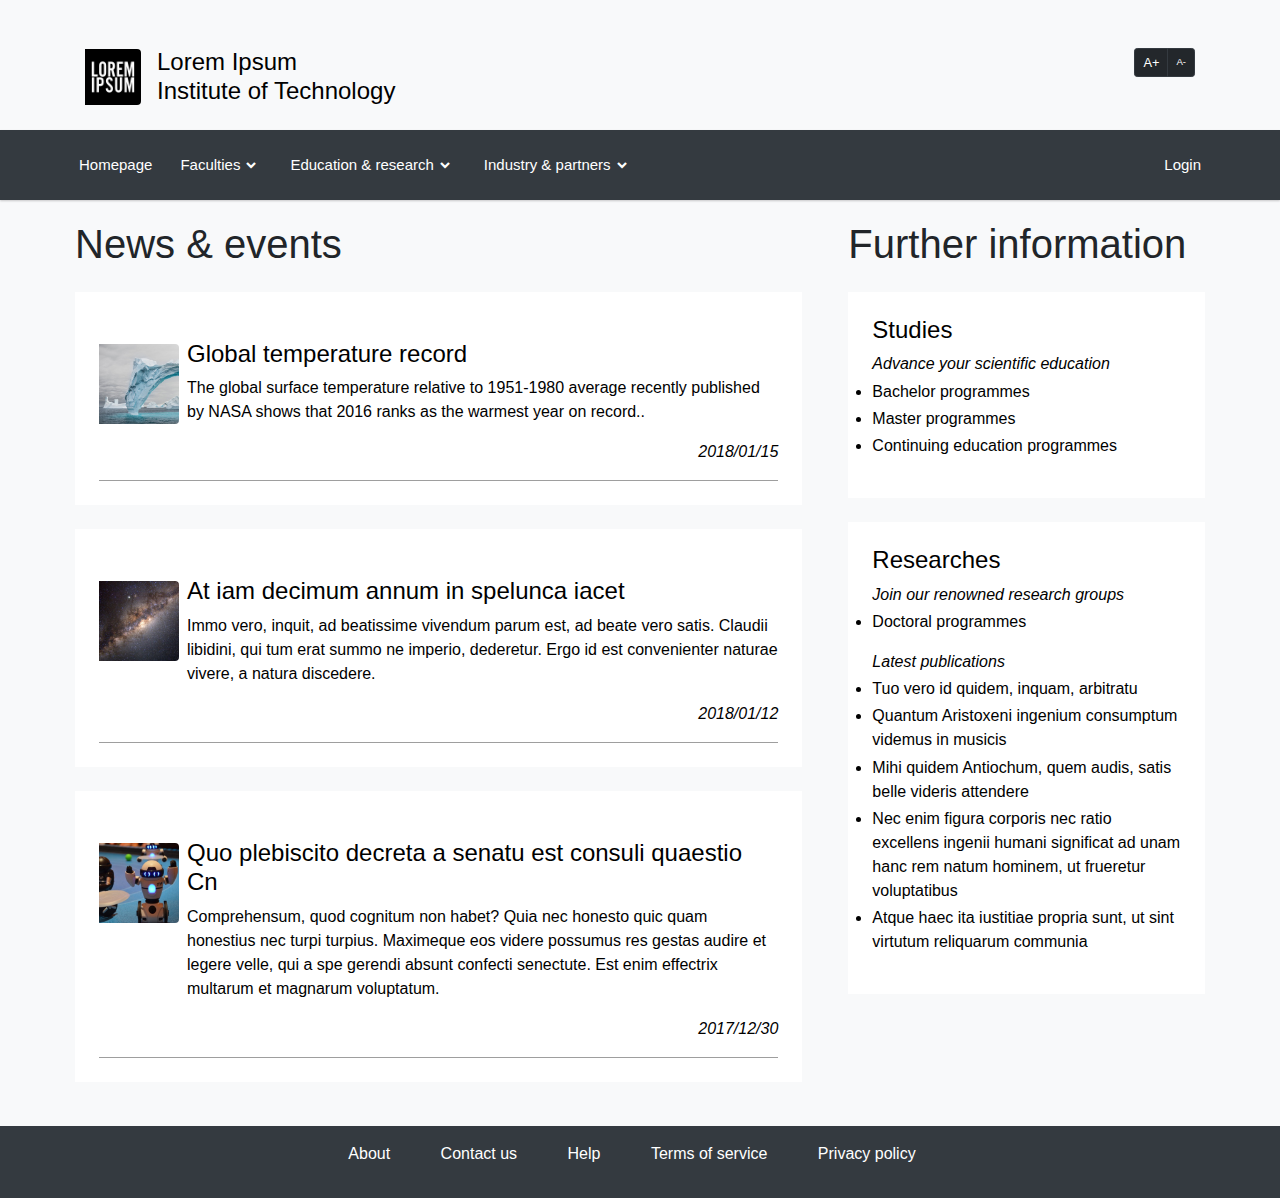
==== index.html @ 82aed0b1 "Merge branch 'master' of https://github.com/brownejj/Web-and-mobile-accessibility" ====
<!DOCTYPE html>
<html lang="en" id="root">

<head>
    <meta charset="UTF-8">
    <meta name="viewport" content="width=device-width, initial-scale=1, shrink-to-fit=no">
    <meta http-equiv="X-UA-Compatible" content="ie=edge">
    <title>Lorem Ipsum Institute of Technolgoy</title>
    <link href="./css/bootstrap.css" rel="stylesheet">
    <link href="./css/common.css" rel="stylesheet">
    <link href="./css/index.css" rel="stylesheet">
    <link href='https://unpkg.com/boxicons@2.0.7/css/boxicons.min.css' rel='stylesheet'>
</head>

<body class="d-flex flex-column bg-light">

    <div style="visibility: hidden">
        <a href="#header" >Skip to header</a>
        <a href="#main" >Skip to main content</a>
        <a href="#footer">Skip to footer</a>
        </div>

    <header id="header" >
        <div class="container-fluid d-none d-lg-block my-4 header" role="banner">
            <div class="container">
                <div class="row no-gutters">
                    <div class="col-8 media">
                        <img class="align-self-center mr-3 rounded-right logo" src="./img/logo.jpg" alt="Logo">
                        <div class="media-body align-self-center">
                            <div class="mb-0 title">Lorem Ipsum
                                <br>Institute of Technology
                            </div>
                        </div>
                    </div>
                    <div class="col-4">
                        <div class="btn-toolbar justify-content-end">
                            <div class="btn-group btn-group-sm">
                                <button class="btn btn-dark font-increase-button"  id="font-increase-button">A+</button>
                                <button class="btn btn-dark font-decrease-button" id="font-decrease-button">A-</button>
                            </div>
                        </div>
                    </div>
                </div>
            </div>
        </div>
        <nav>
            <div class="navbar" role="navigation">
                <i class='bx bx-menu'></i>
                <div class="nav-links">
                    <div class="sidebar-logo">
                    <span class="logo-name">CodingLab</span>
                    <i class='bx bx-x' ></i>
                    </div>
                    <ul class="links">
                    <li><a href="./index.html">Homepage</a></li>
                    <li>
                        <a href="#">Faculties</a>
                        <i class='bx bxs-chevron-down htmlcss-arrow arrow  '></i>
                        <ul class="htmlCss-sub-menu sub-menu">
                        <li><a href="./empty.html?title=Applied+sciences">Applied sciences</a></li>
                        <li><a href="./empty.html?title=Architecture+%26+planning">Architecture &amp; planning</a></li>
                        <li><a href="./empty.html?title=Construction+%26+environment">Construction &amp; environment</a></li>
                        <li><a href="./empty.html?title=Engineering">Engineering</a></li>
                        <li><a href="./empty.html?title=Health+%26+social+sciences">Health &amp; social sciences</a></li>
                        </ul>
                    </li>
                    <li>
                        <a href="#">Education &amp; research</a>
                        <i class='bx bxs-chevron-down js-arrow arrow '></i>
                        <ul class="js-sub-menu sub-menu">
                        <li><a href="./empty.html?title=Bachelor">Bachelorr</a></li>
                        <li><a href="./empty.html?title=Master">Master</a></li>
                        <li><a href="./empty.html?title=Continuing+education">Continuing education</a></li>
                        <li><a href="./empty.html?title=Doctorate">Doctorate</a></li>
                        </ul>
                    </li>
                    <li>
                        <a href="#">Industry &amp; partners</a>
                        <i class='bx bxs-chevron-down js-arrow arrow '></i>
                        <ul class="js-sub-menu sub-menu">
                        <li><a href="./empty.html?title=Public+relations">Public &amp; relations</a></li>
                        <li><a href="./empty.html?title=Commercialization">Commercialization</a></li>
                        <li><a href="./empty.html?title=Sponsors+%26+partners">Sponsors &amp; partners</a></li>
                        </ul>
                    </li>
                    </ul>
                </div>
                <div class="nav-links">
                    <ul class="links">
                        <li><a href="./login.html">Login</a></li>
                    </ul>
                </div>
            </div>
        </nav>

    </header>


    <main id="main">
        <section aria-labelledby="news" class="col-12 col-lg-8" style="display: inline-block;" role="main">
            <h1>News & events</h1>
            <article class="p-4 mt-4 mr-lg-3 bg-white news">
                <div class="media mt-4">
                    <img class="my-1 mr-2 rounded-right" src="./img/iceberg.jpg" alt="Photo of an iceberg">
                    <div class="media-body">
                        <h2><a href="./article.html">Global temperature record</a></h2>
                        <p>
                            The global surface temperature relative to 1951-1980 average recently published by NASA shows that 2016 ranks as the warmest
                            year on record..
                        </p>
                        <div class="my-3 text-secondary text-right">
                            <div class="cta">2018/01/15</div>
                        </div>
                    </div>
                </div>
            </article>
            <article class="p-4 mt-4 mr-lg-3 bg-white news">
                <div class="media mt-4">
                    <img class="my-1 mr-2 rounded-right" src="./img/universe.jpg" alt = "Photo of the universe">
                    <div class="media-body">
                        <h2><a href="./empty.html?title=Article">At iam decimum annum in spelunca iacet</a></h2>
                        <p>
                            Immo vero, inquit, ad beatissime vivendum parum est, ad beate vero satis. Claudii libidini, qui tum erat summo ne imperio,
                            dederetur. Ergo id est convenienter naturae vivere, a natura discedere.
                        </p>
                        <div class="my-3 text-secondary text-right">
                            <div class="cta">2018/01/12</div>
                        </div>
                    </div>
                </div>
            </article>
            <article class="p-4 mt-4 mr-lg-3 bg-white news">
                <div class="media mt-4">
                    <img class="my-1 mr-2 rounded-right" src="./img/robots.jpg" alt ="Photo of a robot">
                    <div class="media-body">
                        <h2><a href="./empty.html?title=Article">Quo plebiscito decreta a senatu est consuli quaestio Cn</a></h2>
                        <p>
                            Comprehensum, quod cognitum non habet? Quia nec honesto quic quam honestius nec turpi turpius. Maximeque eos videre possumus
                            res gestas audire et legere velle, qui a spe gerendi absunt confecti senectute. Est enim
                            effectrix multarum et magnarum voluptatum.
                        </p>
                        <div class="my-3 text-secondary text-right">
                            <div class="cta">2017/12/30</div>
                        </div>
                    </div>
                </div>
            </article>
        </section>
        <aside class="col-12 col-lg-4" style="display: inline-block;float:right;" role="complementary">
            <h1>Further information</h1>
            <div class="p-4 mt-4 bg-white studies">
                <h2>Studies</h2>
                <span class="cta">Advance your scientific education</span>
                <ul class="references">
                    <li><a href="./empty.html?title=Bachelor">Bachelor programmes</a></li>
                    <li><a href="./empty.html?title=Bachelor">Master programmes</a></li>
                    <li><a href="./empty.html?title=Continuing+education">Continuing education programmes</a></li>
                </ul>
            </div>

            <div class="p-4 mt-4 bg-white researches">
                <h2>Researches</h2>
                <span class="cta">Join our renowned research groups</span>
                <ul class="references">
                    <li><a href="./empty.html?title=Doctorate">Doctoral programmes</a></li>
                </ul>

                <span class="cta">Latest publications</span>
                <ul class="references">
                    <li><a href="./empty.html?title=Article">Tuo vero id quidem, inquam, arbitratu</a></li>
                    <li><a href="./empty.html?title=Article">Quantum Aristoxeni ingenium consumptum videmus in musicis</a></li>
                    <li><a href="./empty.html?title=Article">Mihi quidem Antiochum, quem audis, satis belle videris attendere</a></li>
                    <li><a href="./empty.html?title=Article">Nec enim figura corporis nec ratio excellens ingenii humani significat ad unam hanc rem natum
                        hominem, ut frueretur voluptatibus</a></li>
                    <li><a href="./empty.html?title=Article">Atque haec ita iustitiae propria sunt, ut sint virtutum reliquarum communia</a></li>
                </ul>
            </div>
        </aside>
    </main>

    <footer id="footer">
        <div class="container-fluid bg-dark mt-4 footer">
            <div class="container text-center py-3">
                <div class="row justify-content-around">
                    <ul style="list-style: none;">
                        <li style="display: inline;"><a class="col-12 col-md mr-3 text-white" href="./empty.html?title=About">About</a></li>            
                        <li style="display: inline;"><a class="col-12 col-md mr-3 text-white" href="./empty.html?title=Contact+us">Contact us</a></li>  
                        <li style="display: inline;"><a class="col-12 col-md mr-3 text-white" href="./empty.html?title=Help">Help</a></li>  
                        <li style="display: inline;"><a class="col-12 col-md mr-3 text-white" href="./empty.html?title=Terms+of+services">Terms of service</a></li>  
                        <li style="display: inline;"><a class="col-12 col-md mr-3 text-white" href="./empty.html?title=Privacy+policy">Privacy policy</a></li>  
                    </ul>
                </div>
            </div>
        </div>
    </footer>

    <script type="text/javascript" src="./js/jquery.js"></script>
    <script type="text/javascript" src="./js/popper.js"></script>
    <script type="text/javascript" src="./js/bootstrap.js"></script>
    <script type="text/javascript" src="./js/common.js"></script>
    <script type="text/javascript" src="./js/index.js"></script>
    <script type="text/javascript" src="./js/header.js"></script>
</body>

</html>
---- css/common.css ----
html {
    font-size: 1rem
}

body,
html {
    /*height: 100%*/
}

body a,
body div,
body p {
    color: #000000
}

body a:hover {
    color: #343a40
}

.title {
    font-size: 2rem;
    font-weight: 100
}

.subtitle {
    font-size: 1.2rem
}

.header .logo {
    height: 3.5rem;
    width: 3.5rem
}

.header .title {
    font-size: 1.5rem;
    line-height: 1.8rem
}

.header .font-increase-button,
.nav .font-increase-button {
    font-size: .8rem
}

.header .font-decrease-button,
.nav .font-decrease-button {
    font-size: .6rem
}

.footer,
.header,
.nav {
    flex: 0 0 auto
}

.main {
    flex: 1 0 auto
}




/* new css */
/* Googlefont Poppins CDN Link */
@import url('https://fonts.googleapis.com/css2?family=Poppins:wght@200;300;400;500;600;700&display=swap');

* {
    margin: 0;
    padding: 0;
    box-sizing: border-box;
    font-family: 'Poppins', sans-serif;
}

body {
    min-height: 100vh;
}

nav {
    top: 0;
    left: 0;
    width: 100%;
    height: 100%;
    height: 70px;
    background: #343a40;
    box-shadow: 0 1px 2px rgba(0, 0, 0, 0.2);
    z-index: 99;
}

nav .navbar {
    height: 100%;
    max-width: 1250px;
    width: 100%;
    display: flex;
    align-items: center;
    justify-content: space-between;
    margin: auto;
    /* background: red; */
    padding: 0 50px;
}

.navbar .logo a {
    font-size: 30px;
    color: #fff;
    text-decoration: none;
    font-weight: 600;
}

nav .navbar .nav-links {
    line-height: 70px;
    height: 100%;
}

nav .navbar .links {
    display: flex;
}

nav .navbar .links li {
    position: relative;
    float: left;
    display: flex;
    align-items: center;
    justify-content: space-between;
    list-style: none;
    padding: 0 14px;
}

nav .navbar .links li a {
    height: 100%;
    text-decoration: none;
    white-space: nowrap;
    color: #fff;
    font-size: 15px;
    font-weight: 500;
}

nav .navbar .links li a:hover, div.justify-content-around ul li a:hover {
    text-decoration: underline;
    color: #343a40!important;
    background-color: white;
}

.links li:hover .htmlcss-arrow,
.links li:hover .js-arrow {
    transform: rotate(180deg);
}

nav .navbar .links li .arrow {
    /* background: red; */
    height: 100%;
    width: 22px;
    line-height: 70px;
    text-align: center;
    display: inline-block;
    color: #fff;
    transition: all 0.3s ease;
}

nav .navbar .links li .sub-menu {
    position: absolute;
    top: 70px;
    left: 0;
    line-height: 40px;
    background: #343a40;
    box-shadow: 0 1px 2px rgba(0, 0, 0, 0.2);
    border-radius: 0 0 4px 4px;
    display: none;
    z-index: 2;
}

nav .navbar .links li:hover .htmlCss-sub-menu,
nav .navbar .links li:hover .js-sub-menu {
    display: block;
}

.navbar .links li .sub-menu li {
    padding: 0 22px;
    border-bottom: 1px solid rgba(255, 255, 255, 0.1);
}

.navbar .links li .sub-menu a {
    color: #fff;
    font-size: 15px;
    font-weight: 500;
}

.navbar .links li .sub-menu .more-arrow {
    line-height: 40px;
}

.navbar .links li .htmlCss-more-sub-menu {
    /* line-height: 40px; */
}

.navbar .links li .sub-menu .more-sub-menu {
    position: absolute;
    top: 0;
    left: 100%;
    border-radius: 0 4px 4px 4px;
    z-index: 1;
    display: none;
}

.links li .sub-menu .more:hover .more-sub-menu {
    display: block;
}

.navbar .search-box {
    position: relative;
    height: 40px;
    width: 40px;
}

.navbar .search-box i {
    position: absolute;
    height: 100%;
    width: 100%;
    line-height: 40px;
    text-align: center;
    font-size: 22px;
    color: #fff;
    font-weight: 600;
    cursor: pointer;
    transition: all 0.3s ease;
}

.navbar .search-box .input-box {
    position: absolute;
    right: calc(100% - 40px);
    top: 80px;
    height: 60px;
    width: 300px;
    background: #3E8DA8;
    border-radius: 6px;
    opacity: 0;
    pointer-events: none;
    transition: all 0.4s ease;
}

.navbar.showInput .search-box .input-box {
    top: 65px;
    opacity: 1;
    pointer-events: auto;
    background: #3E8DA8;
}

.search-box .input-box::before {
    content: '';
    position: absolute;
    height: 20px;
    width: 20px;
    background: #3E8DA8;
    right: 10px;
    top: -6px;
    transform: rotate(45deg);
}

.search-box .input-box input {
    position: absolute;
    top: 50%;
    left: 50%;
    border-radius: 4px;
    transform: translate(-50%, -50%);
    height: 35px;
    width: 280px;
    outline: none;
    padding: 0 15px;
    font-size: 16px;
    border: none;
}

.navbar .nav-links .sidebar-logo {
    display: none;
}

.navbar .bx-menu {
    display: none;
}

@media (max-width:920px) {
    nav .navbar {
        max-width: 100%;
        padding: 0 25px;
    }

    nav .navbar .logo a {
        font-size: 27px;
    }

    nav .navbar .links li {
        padding: 0 10px;
        white-space: nowrap;
    }

    nav .navbar .links li a {
        font-size: 15px;
    }
}

@media (max-width:800px) {
    nav {
        /* position: relative; */
    }

    .navbar .bx-menu {
        display: block;
    }

    nav .navbar .nav-links {
        position: fixed;
        top: 0;
        left: -100%;
        display: block;
        max-width: 270px;
        width: 100%;
        background: #3E8DA8;
        line-height: 40px;
        padding: 20px;
        box-shadow: 0 5px 10px rgba(0, 0, 0, 0.2);
        transition: all 0.5s ease;
        z-index: 1000;
    }

    .navbar .nav-links .sidebar-logo {
        display: flex;
        align-items: center;
        justify-content: space-between;
    }

    .sidebar-logo .logo-name {
        font-size: 25px;
        color: #fff;
    }

    .sidebar-logo i,
    .navbar .bx-menu {
        font-size: 25px;
        color: #fff;
    }

    nav .navbar .links {
        display: block;
        margin-top: 20px;
    }

    nav .navbar .links li .arrow {
        line-height: 40px;
    }

    nav .navbar .links li {
        display: block;
    }

    nav .navbar .links li .sub-menu {
        position: relative;
        top: 0;
        box-shadow: none;
        display: none;
    }

    nav .navbar .links li .sub-menu li {
        border-bottom: none;

    }

    .navbar .links li .sub-menu .more-sub-menu {
        display: none;
        position: relative;
        left: 0;
    }

    .navbar .links li .sub-menu .more-sub-menu li {
        display: flex;
        align-items: center;
        justify-content: space-between;
    }

    .links li:hover .htmlcss-arrow,
    .links li:hover .js-arrow {
        transform: rotate(0deg);
    }

    .navbar .links li .sub-menu .more-sub-menu {
        display: none;
    }

    .navbar .links li .sub-menu .more span {
        /* background: red; */
        display: flex;
        align-items: center;
        /* justify-content: space-between; */
    }

    .links li .sub-menu .more:hover .more-sub-menu {
        display: none;
    }

    nav .navbar .links li:hover .htmlCss-sub-menu,
    nav .navbar .links li:hover .js-sub-menu {
        display: none;
    }

    .navbar .nav-links.show1 .links .htmlCss-sub-menu,
    .navbar .nav-links.show3 .links .js-sub-menu,
    .navbar .nav-links.show2 .links .more .more-sub-menu {
        display: block;
    }

    .navbar .nav-links.show1 .links .htmlcss-arrow,
    .navbar .nav-links.show3 .links .js-arrow {
        transform: rotate(180deg);
    }

    .navbar .nav-links.show2 .links .more-arrow {
        transform: rotate(90deg);
    }
}

@media (max-width:370px) {
    nav .navbar .nav-links {
        max-width: 100%;
    }
}

main {
    max-width: 100%;
    padding: 10px 15px;
}

@media (min-width:770px) {
    main {
        width: 100%;
        padding: 20px 60px;
    }
}

.cta {
    margin-bottom: 15px!important;
    font-style: italic;
}

.references li {
    margin-top: 0.2rem!important;
}
---- css/index.css ----
.news .media {
    border-bottom: 1px solid #9e9e9e
}

.news .media img {
    width: 5rem
}

.researches li,
.studies li {
    margin-top: 1.2rem
}
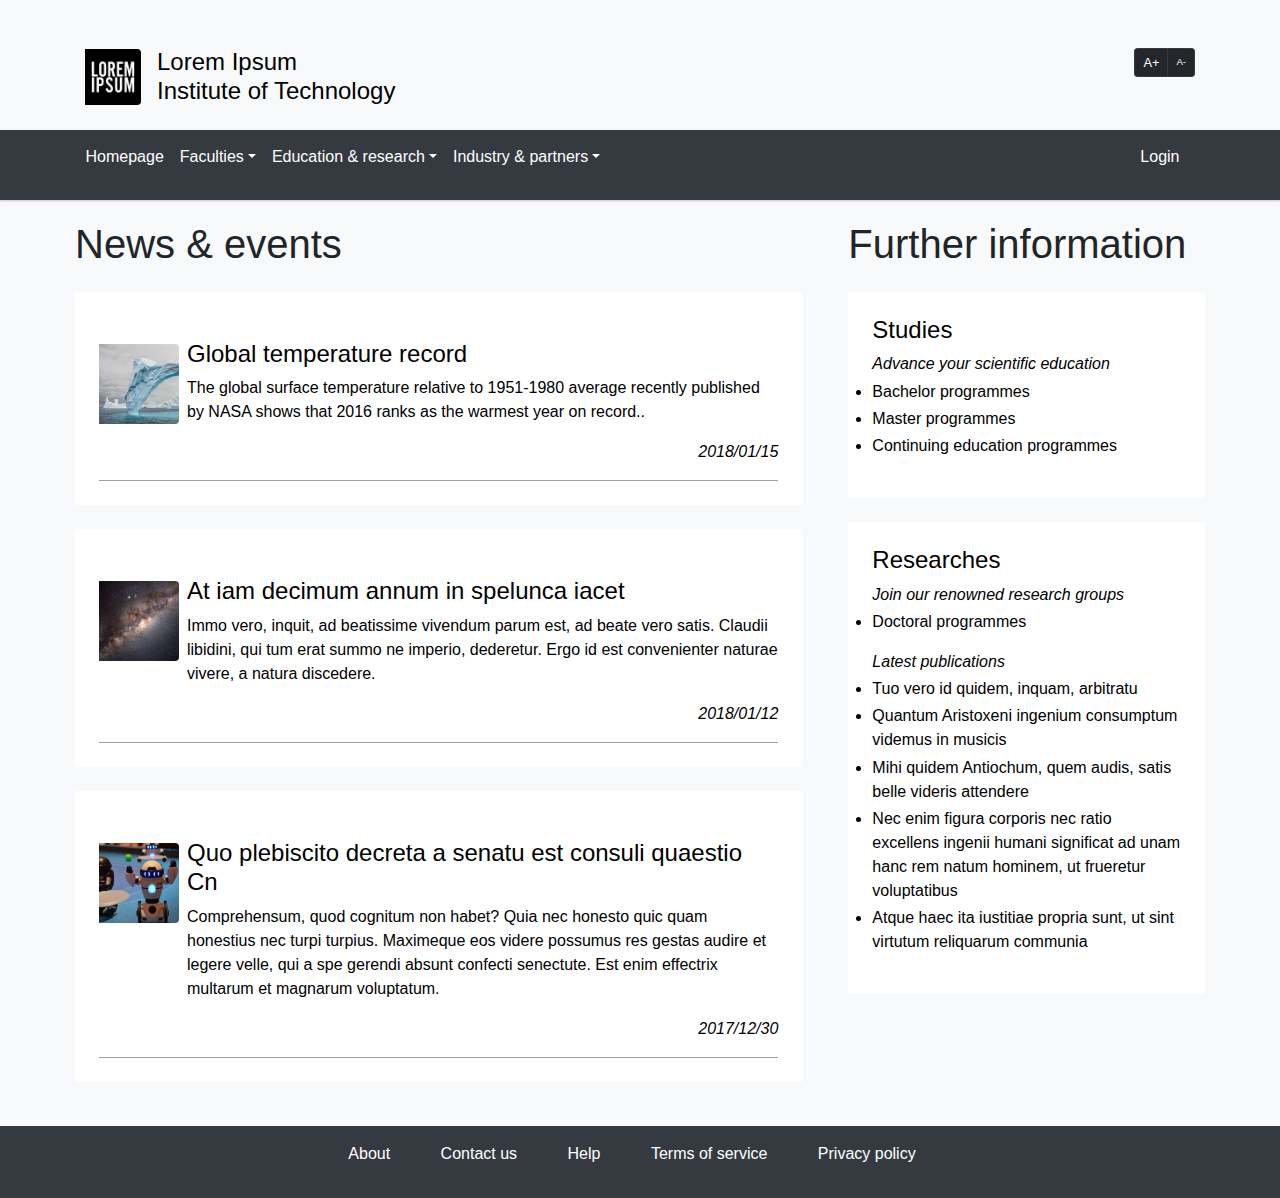
==== commit 9f2134e3: "several changes" ====
--- a/index.html
+++ b/index.html
@@ -17,7 +17,6 @@
 <body class="d-flex flex-column bg-light">
 
     <div style="visibility: hidden">
-        <a href="#header" >Skip to header</a>
         <a href="#main" >Skip to main content</a>
         <a href="#footer">Skip to footer</a>
         </div>
@@ -34,72 +33,86 @@
                             </div>
                         </div>
                     </div>
+
+                    
+
                     <div class="col-4">
                         <div class="btn-toolbar justify-content-end">
                             <div class="btn-group btn-group-sm">
-                                <button class="btn btn-dark font-increase-button"  id="font-increase-button">A+</button>
-                                <button class="btn btn-dark font-decrease-button" id="font-decrease-button">A-</button>
+                                <button class="btn btn-dark font-increase-button"  id="font-increase-button" aria-label="font increase button">A+</button>
+                                <button class="btn btn-dark font-decrease-button" id="font-decrease-button"  aria-label="font decrease button">A-</button>
                             </div>
                         </div>
                     </div>
                 </div>
             </div>
         </div>
-        <nav>
-            <div class="navbar" role="navigation">
-                <i class='bx bx-menu'></i>
-                <div class="nav-links">
-                    <div class="sidebar-logo">
-                    <span class="logo-name">CodingLab</span>
-                    <i class='bx bx-x' ></i>
-                    </div>
-                    <ul class="links">
-                    <li><a href="./index.html">Homepage</a></li>
-                    <li>
-                        <a href="#">Faculties</a>
-                        <i class='bx bxs-chevron-down htmlcss-arrow arrow  '></i>
-                        <ul class="htmlCss-sub-menu sub-menu">
-                        <li><a href="./empty.html?title=Applied+sciences">Applied sciences</a></li>
-                        <li><a href="./empty.html?title=Architecture+%26+planning">Architecture &amp; planning</a></li>
-                        <li><a href="./empty.html?title=Construction+%26+environment">Construction &amp; environment</a></li>
-                        <li><a href="./empty.html?title=Engineering">Engineering</a></li>
-                        <li><a href="./empty.html?title=Health+%26+social+sciences">Health &amp; social sciences</a></li>
+
+
+         <nav class="container-fluid bg-dark nav" role="navigation" aria-label="Main Navigation">
+        <ul class="container">
+            <div class="navbar navbar-dark bg-dark navbar-expand-lg px-0">
+                <div class="navbar-brand d-lg-none">
+                    <img class="rounded-right" src="./img/logo.jpg" alt="Logo">
+                </div>
+                <button class="navbar-toggler" type="button">
+                    <span class="navbar-toggler-icon"></span>
+                </button>
+                <div class="collapse navbar-collapse" id="nav-bar-content">
+                    <div class="navbar-nav mr-auto">
+                        
+                        <li class="nav-item">
+                            
+                            <a class="nav-link" href="./">Homepage</a>
+                        </li>
+                    
+                        
+                    <li class="nav-item dropdown">
+                        <a class="nav-link dropdown-toggle" aria-haspopup="true" aria-expanded="false" href="#" id="nav-bar-faculties" >Faculties</a>
+                        <ul class="dropdown-menu">
+                                <li><a class="dropdown-item" href="./empty.html?title=Applied+sciences">Applied sciences</a></li>
+                                <li><a class="dropdown-item" href="./empty.html?title=Architecture+%26+planning">Architecture &amp; planning</a></li>
+                                <li><a class="dropdown-item" href="./empty.html?title=Construction+%26+environment">Construction &amp; environment</a></li>
+                                <li><a class="dropdown-item" href="./empty.html?title=Engineering">Engineering</a></li>
+                                <li><a class="dropdown-item" href="./empty.html?title=Health+%26+social+sciences">Health &amp; social sciences</a></li>
                         </ul>
                     </li>
-                    <li>
-                        <a href="#">Education &amp; research</a>
-                        <i class='bx bxs-chevron-down js-arrow arrow '></i>
-                        <ul class="js-sub-menu sub-menu">
-                        <li><a href="./empty.html?title=Bachelor">Bachelorr</a></li>
-                        <li><a href="./empty.html?title=Master">Master</a></li>
-                        <li><a href="./empty.html?title=Continuing+education">Continuing education</a></li>
-                        <li><a href="./empty.html?title=Doctorate">Doctorate</a></li>
+
+
+                    <li class="nav-item dropdown">
+                        <a class="nav-link dropdown-toggle" aria-haspopup="true" aria-expanded="false" href="#" id="nav-bar-education" >Education &amp; research</a>
+                        <ul class="dropdown-menu">
+                                <li><a class="dropdown-item" href="./empty.html?title=Bachelor">Bachelor</a></li>
+                                <li><a class="dropdown-item" href="./empty.html?title=Master">Master</a></li>
+                                <li><a class="dropdown-item" href="./empty.html?title=Continuing+education">Continuing education</a></li>
+                                <li><a class="dropdown-item" href="./empty.html?title=Doctorate">Doctorate</a></li>
                         </ul>
                     </li>
-                    <li>
-                        <a href="#">Industry &amp; partners</a>
-                        <i class='bx bxs-chevron-down js-arrow arrow '></i>
-                        <ul class="js-sub-menu sub-menu">
-                        <li><a href="./empty.html?title=Public+relations">Public &amp; relations</a></li>
-                        <li><a href="./empty.html?title=Commercialization">Commercialization</a></li>
-                        <li><a href="./empty.html?title=Sponsors+%26+partners">Sponsors &amp; partners</a></li>
+                    <li class="nav-item dropdown">
+                        <a class="nav-link dropdown-toggle" aria-haspopup="true" aria-expanded="false" href="#" id="nav-bar-industry" >Industry &amp; partners</a>
+                        <ul class="dropdown-menu">
+                                <li><a class="dropdown-item" href="./empty.html?title=Public+relations">Public relations</a></li>
+                                <li><a class="dropdown-item" href="./empty.html?title=Commercialization">Commercialization</a></li>
+                                <li><a class="dropdown-item" href="./empty.html?title=Sponsors+%26+partners">Sponsors &amp; partners</a></li>
                         </ul>
                     </li>
-                    </ul>
-                </div>
-                <div class="nav-links">
-                    <ul class="links">
-                        <li><a href="./login.html">Login</a></li>
-                    </ul>
-                </div>
-            </div>
-        </nav>
+                </div>
+                <div class="navbar-nav">
+                    <li class="nav-item">
+                        <a class="nav-link" href="./login.html">Login</a>
+                    </li>
+                </div>
+            </div>
+        </div>
+       
+    </ul>
+</nav>
 
     </header>
 
 
-    <main id="main">
-        <section aria-labelledby="news" class="col-12 col-lg-8" style="display: inline-block;" role="main">
+    <main id="main" role="main">
+        <section aria-labelledby="news" class="col-12 col-lg-8" style="display: inline-block;" >
             <h1>News & events</h1>
             <article class="p-4 mt-4 mr-lg-3 bg-white news">
                 <div class="media mt-4">
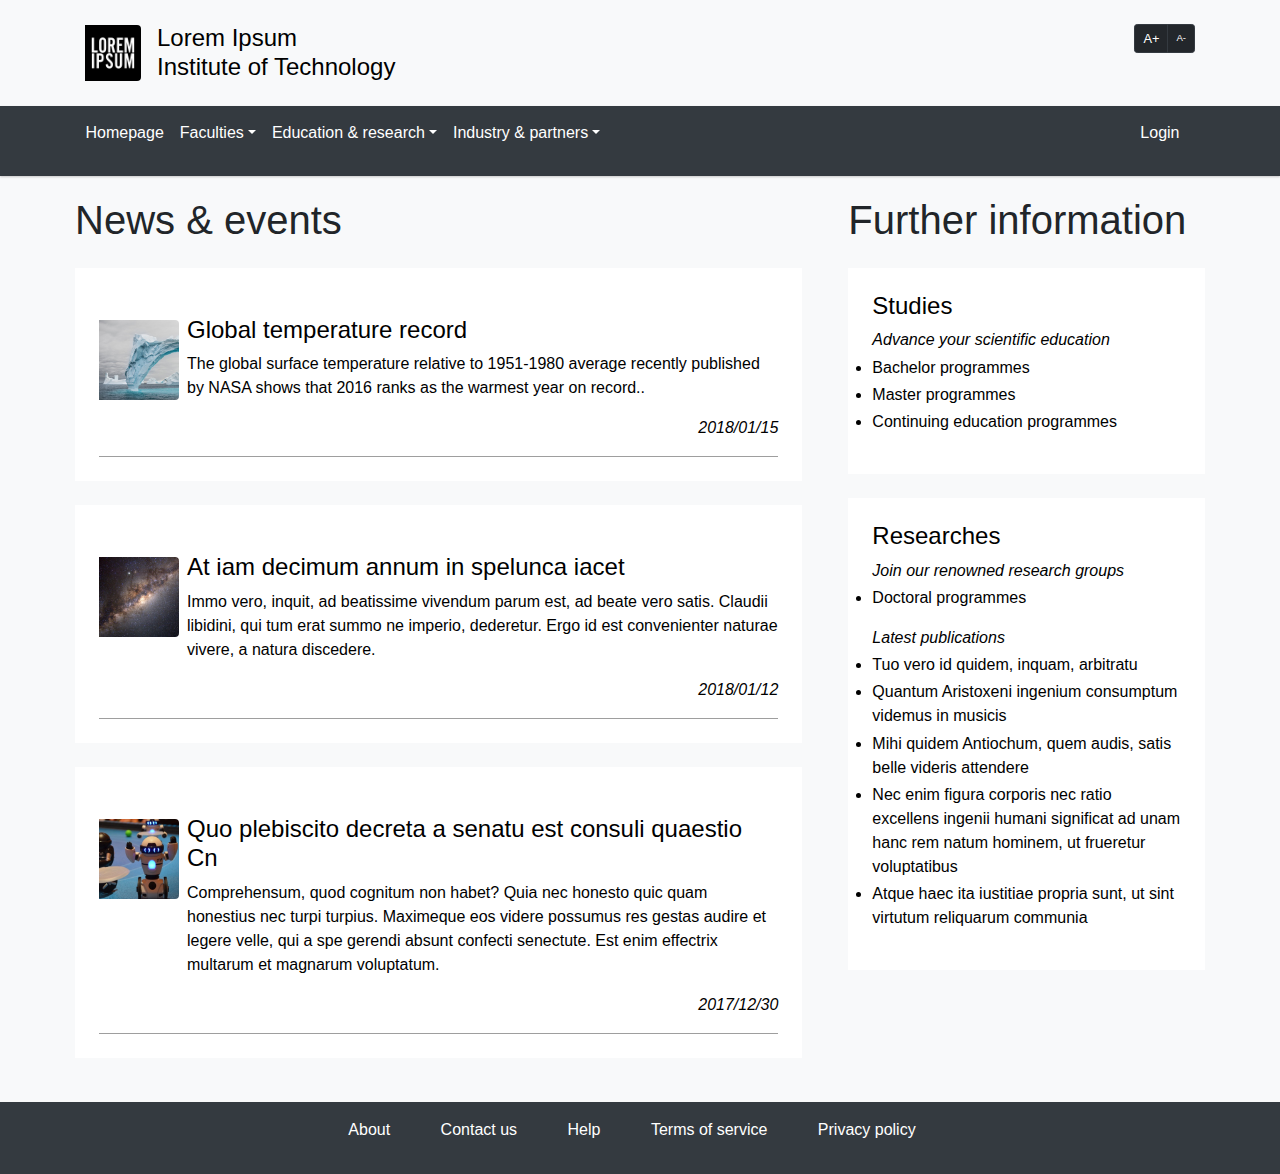
==== commit a314b0eb: "several changes based on WAVE" ====
--- a/index.html
+++ b/index.html
@@ -16,31 +16,37 @@
 
 <body class="d-flex flex-column bg-light">
 
-    <div style="visibility: hidden">
-        <a href="#main" >Skip to main content</a>
-        <a href="#footer">Skip to footer</a>
-        </div>
+    
 
     <header id="header" >
         <div class="container-fluid d-none d-lg-block my-4 header" role="banner">
             <div class="container">
                 <div class="row no-gutters">
                     <div class="col-8 media">
-                        <img class="align-self-center mr-3 rounded-right logo" src="./img/logo.jpg" alt="Logo">
+                        <img class="align-self-center mr-3 rounded-right logo" src="./img/logo.jpg" alt="Logo of Website Lorem Ipsum">
                         <div class="media-body align-self-center">
                             <div class="mb-0 title">Lorem Ipsum
                                 <br>Institute of Technology
                             </div>
                         </div>
                     </div>
-
                     
+
+
+
+
+                    <!-- visbility: hidden does no work as expected -->
+                    <div class="sr-only">
+                    
+                        <a href="#main" >Skip to main content</a>
+                        <a href="#footer">Skip to footer</a>
+                        </div>
 
                     <div class="col-4">
                         <div class="btn-toolbar justify-content-end">
                             <div class="btn-group btn-group-sm">
-                                <button class="btn btn-dark font-increase-button"  id="font-increase-button" aria-label="font increase button">A+</button>
-                                <button class="btn btn-dark font-decrease-button" id="font-decrease-button"  aria-label="font decrease button">A-</button>
+                                <button class="btn btn-dark font-increase-button"  id="font-increase-button" aria-label="increase font">A+</button>
+                                <button class="btn btn-dark font-decrease-button" id="font-decrease-button"  aria-label="decrease font">A-</button>
                             </div>
                         </div>
                     </div>
@@ -49,15 +55,15 @@
         </div>
 
 
-         <nav class="container-fluid bg-dark nav" role="navigation" aria-label="Main Navigation">
+         <nav class="container-fluid bg-dark nav" role="navigation" >
         <ul class="container">
             <div class="navbar navbar-dark bg-dark navbar-expand-lg px-0">
                 <div class="navbar-brand d-lg-none">
-                    <img class="rounded-right" src="./img/logo.jpg" alt="Logo">
-                </div>
-                <button class="navbar-toggler" type="button">
+                    <img class="rounded-right" src="./img/logo.jpg" alt="Logo of Website Lorem Ipsum">
+                </div>
+             <!--   <button class="navbar-toggler" type="button">
                     <span class="navbar-toggler-icon"></span>
-                </button>
+                </button> -->
                 <div class="collapse navbar-collapse" id="nav-bar-content">
                     <div class="navbar-nav mr-auto">
                         
@@ -112,13 +118,13 @@
 
 
     <main id="main" role="main">
-        <section aria-labelledby="news" class="col-12 col-lg-8" style="display: inline-block;" >
+        <section  class="col-12 col-lg-8" style="display: inline-block;" >
             <h1>News & events</h1>
-            <article class="p-4 mt-4 mr-lg-3 bg-white news">
+            <article class="p-4 mt-4 mr-lg-3 bg-white news" role="article" aria-labelledby="article-one">
                 <div class="media mt-4">
                     <img class="my-1 mr-2 rounded-right" src="./img/iceberg.jpg" alt="Photo of an iceberg">
                     <div class="media-body">
-                        <h2><a href="./article.html">Global temperature record</a></h2>
+                        <h2><a href="./article.html" id="article-one">Global temperature record</a></h2>
                         <p>
                             The global surface temperature relative to 1951-1980 average recently published by NASA shows that 2016 ranks as the warmest
                             year on record..
@@ -129,11 +135,11 @@
                     </div>
                 </div>
             </article>
-            <article class="p-4 mt-4 mr-lg-3 bg-white news">
+            <article class="p-4 mt-4 mr-lg-3 bg-white news" role="article" aria-labelledby="article-two">
                 <div class="media mt-4">
                     <img class="my-1 mr-2 rounded-right" src="./img/universe.jpg" alt = "Photo of the universe">
                     <div class="media-body">
-                        <h2><a href="./empty.html?title=Article">At iam decimum annum in spelunca iacet</a></h2>
+                        <h2><a href="./empty.html?title=Article" id="article-two">At iam decimum annum in spelunca iacet</a></h2>
                         <p>
                             Immo vero, inquit, ad beatissime vivendum parum est, ad beate vero satis. Claudii libidini, qui tum erat summo ne imperio,
                             dederetur. Ergo id est convenienter naturae vivere, a natura discedere.
@@ -144,11 +150,11 @@
                     </div>
                 </div>
             </article>
-            <article class="p-4 mt-4 mr-lg-3 bg-white news">
+            <article class="p-4 mt-4 mr-lg-3 bg-white news" role="article" aria-labelledby="article-three">
                 <div class="media mt-4">
                     <img class="my-1 mr-2 rounded-right" src="./img/robots.jpg" alt ="Photo of a robot">
                     <div class="media-body">
-                        <h2><a href="./empty.html?title=Article">Quo plebiscito decreta a senatu est consuli quaestio Cn</a></h2>
+                        <h2><a href="./empty.html?title=Article" id="article-three">Quo plebiscito decreta a senatu est consuli quaestio Cn</a></h2>
                         <p>
                             Comprehensum, quod cognitum non habet? Quia nec honesto quic quam honestius nec turpi turpius. Maximeque eos videre possumus
                             res gestas audire et legere velle, qui a spe gerendi absunt confecti senectute. Est enim
@@ -173,7 +179,7 @@
                 </ul>
             </div>
 
-            <div class="p-4 mt-4 bg-white researches">
+            <div class="p-4 mt-4 bg-white researches" role="complementary">
                 <h2>Researches</h2>
                 <span class="cta">Join our renowned research groups</span>
                 <ul class="references">
@@ -193,8 +199,8 @@
         </aside>
     </main>
 
-    <footer id="footer">
-        <div class="container-fluid bg-dark mt-4 footer">
+    <footer id="footer" role="contentinfo">
+        <div class="container-fluid bg-dark mt-4 footer" >
             <div class="container text-center py-3">
                 <div class="row justify-content-around">
                     <ul style="list-style: none;">
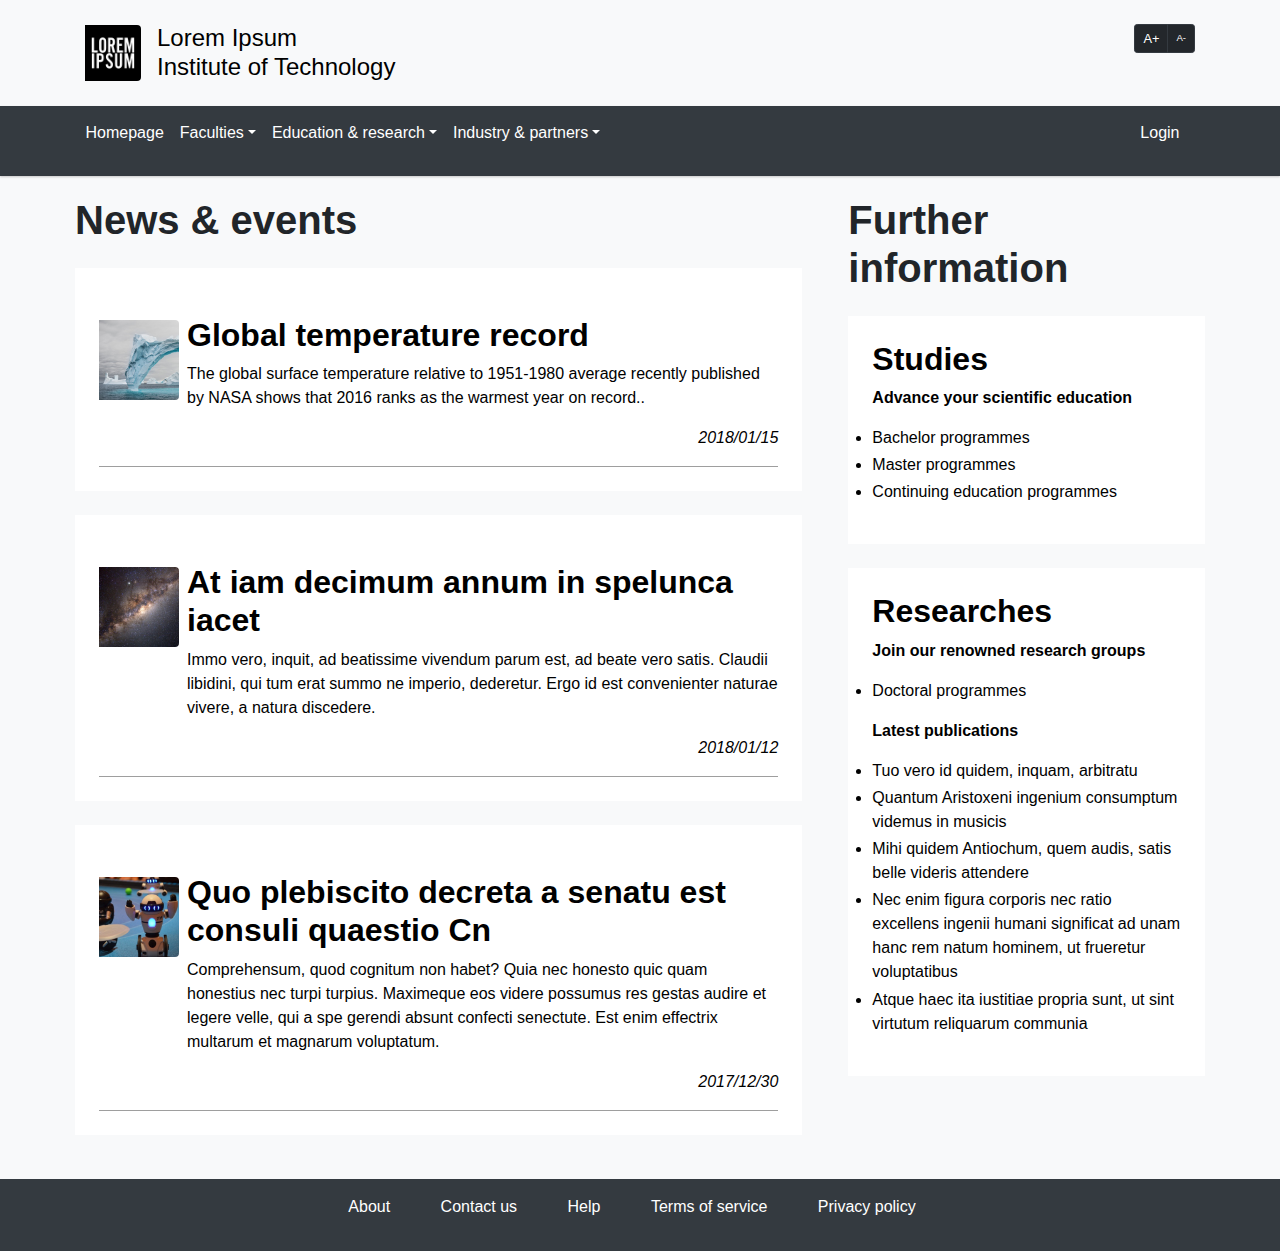
==== commit 204570c7: "several changes" ====
--- a/index.html
+++ b/index.html
@@ -119,18 +119,20 @@
 
     <main id="main" role="main">
         <section  class="col-12 col-lg-8" style="display: inline-block;" >
-            <h1>News & events</h1>
+            <h1 class="font-weight-bold">News & events</h1>
             <article class="p-4 mt-4 mr-lg-3 bg-white news" role="article" aria-labelledby="article-one">
                 <div class="media mt-4">
                     <img class="my-1 mr-2 rounded-right" src="./img/iceberg.jpg" alt="Photo of an iceberg">
                     <div class="media-body">
-                        <h2><a href="./article.html" id="article-one">Global temperature record</a></h2>
+                        <h2 class="font-weight-bold"><a href="./article.html" id="article-one">Global temperature record</a></h2>
                         <p>
                             The global surface temperature relative to 1951-1980 average recently published by NASA shows that 2016 ranks as the warmest
                             year on record..
                         </p>
                         <div class="my-3 text-secondary text-right">
-                            <div class="cta">2018/01/15</div>
+                            <div class="sr-only"> 
+                                <p class="sr-only">Publication date of article: 2018/01/15 </p> </div>
+                            <div class="cta" aria-hidden="true">2018/01/15</div>
                         </div>
                     </div>
                 </div>
@@ -139,13 +141,15 @@
                 <div class="media mt-4">
                     <img class="my-1 mr-2 rounded-right" src="./img/universe.jpg" alt = "Photo of the universe">
                     <div class="media-body">
-                        <h2><a href="./empty.html?title=Article" id="article-two">At iam decimum annum in spelunca iacet</a></h2>
+                        <h2 class="font-weight-bold"><a href="./empty.html?title=Article" id="article-two">At iam decimum annum in spelunca iacet</a></h2>
                         <p>
                             Immo vero, inquit, ad beatissime vivendum parum est, ad beate vero satis. Claudii libidini, qui tum erat summo ne imperio,
                             dederetur. Ergo id est convenienter naturae vivere, a natura discedere.
                         </p>
                         <div class="my-3 text-secondary text-right">
-                            <div class="cta">2018/01/12</div>
+                            <div class="sr-only"> 
+                                <p class="sr-only">Publication date of article: 2018/01/12 </p> </div>
+                            <div class="cta" aria-hidden="true">2018/01/12</div>
                         </div>
                     </div>
                 </div>
@@ -154,24 +158,27 @@
                 <div class="media mt-4">
                     <img class="my-1 mr-2 rounded-right" src="./img/robots.jpg" alt ="Photo of a robot">
                     <div class="media-body">
-                        <h2><a href="./empty.html?title=Article" id="article-three">Quo plebiscito decreta a senatu est consuli quaestio Cn</a></h2>
+                        <h2 class="font-weight-bold"><a href="./empty.html?title=Article" id="article-three">Quo plebiscito decreta a senatu est consuli quaestio Cn</a></h2>
                         <p>
                             Comprehensum, quod cognitum non habet? Quia nec honesto quic quam honestius nec turpi turpius. Maximeque eos videre possumus
                             res gestas audire et legere velle, qui a spe gerendi absunt confecti senectute. Est enim
                             effectrix multarum et magnarum voluptatum.
                         </p>
                         <div class="my-3 text-secondary text-right">
-                            <div class="cta">2017/12/30</div>
+                            <div class="sr-only"> 
+                                <p class="sr-only">Publication date of article: 2017/12/30 </p> </div>
+
+                            <div class="cta" aria-hidden="true">2017/12/30</div>
                         </div>
                     </div>
                 </div>
             </article>
         </section>
         <aside class="col-12 col-lg-4" style="display: inline-block;float:right;" role="complementary">
-            <h1>Further information</h1>
+            <h1 class="font-weight-bold">Further information</h1>
             <div class="p-4 mt-4 bg-white studies">
-                <h2>Studies</h2>
-                <span class="cta">Advance your scientific education</span>
+                <h2 class="font-weight-bold">Studies</h2>
+               <p class="font-weight-bold"> Advance your scientific education </p>
                 <ul class="references">
                     <li><a href="./empty.html?title=Bachelor">Bachelor programmes</a></li>
                     <li><a href="./empty.html?title=Bachelor">Master programmes</a></li>
@@ -180,13 +187,13 @@
             </div>
 
             <div class="p-4 mt-4 bg-white researches" role="complementary">
-                <h2>Researches</h2>
-                <span class="cta">Join our renowned research groups</span>
+                <h2 class="font-weight-bold" >Researches</h2>
+                <p class="font-weight-bold"> Join our renowned research groups</p>
                 <ul class="references">
                     <li><a href="./empty.html?title=Doctorate">Doctoral programmes</a></li>
                 </ul>
 
-                <span class="cta">Latest publications</span>
+                <p class="font-weight-bold">Latest publications </p>    
                 <ul class="references">
                     <li><a href="./empty.html?title=Article">Tuo vero id quidem, inquam, arbitratu</a></li>
                     <li><a href="./empty.html?title=Article">Quantum Aristoxeni ingenium consumptum videmus in musicis</a></li>
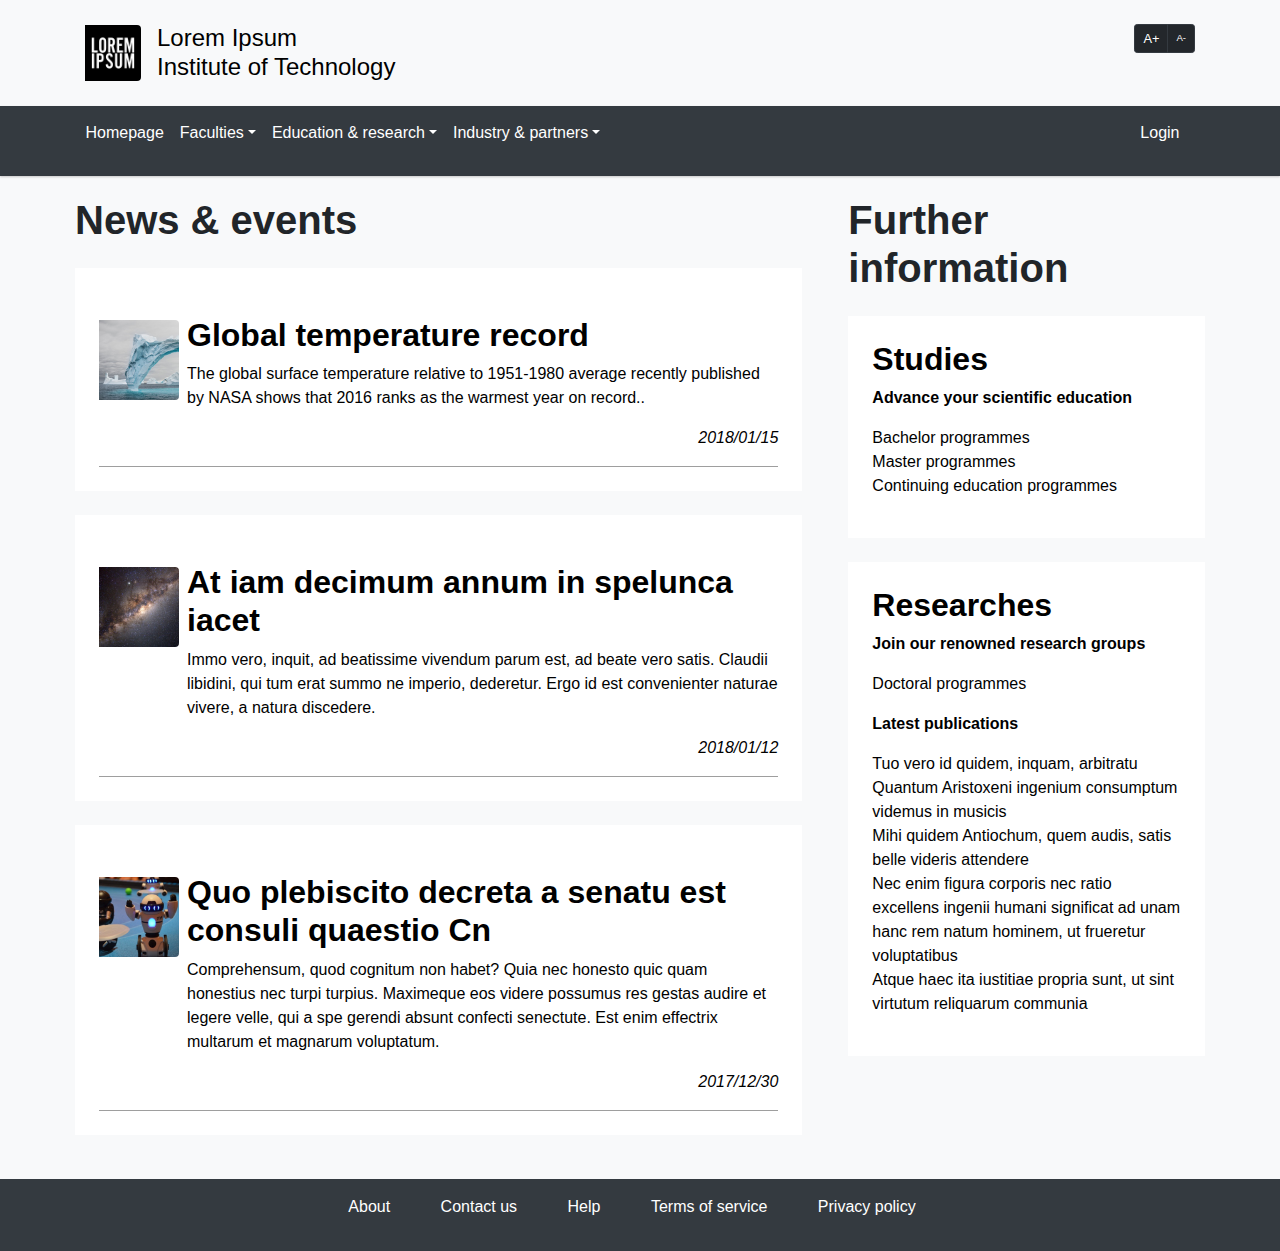
==== commit 15cf671b: "removing bullet points because of screen reader" ====
--- a/index.html
+++ b/index.html
@@ -180,9 +180,9 @@
                 <h2 class="font-weight-bold">Studies</h2>
                <p class="font-weight-bold"> Advance your scientific education </p>
                 <ul class="references">
-                    <li><a href="./empty.html?title=Bachelor">Bachelor programmes</a></li>
-                    <li><a href="./empty.html?title=Bachelor">Master programmes</a></li>
-                    <li><a href="./empty.html?title=Continuing+education">Continuing education programmes</a></li>
+                    <ol><a href="./empty.html?title=Bachelor">Bachelor programmes</a></ol>
+                    <ol><a href="./empty.html?title=Bachelor">Master programmes</a></ol>
+                    <ol><a href="./empty.html?title=Continuing+education">Continuing education programmes</a></ol>
                 </ul>
             </div>
 
@@ -190,17 +190,17 @@
                 <h2 class="font-weight-bold" >Researches</h2>
                 <p class="font-weight-bold"> Join our renowned research groups</p>
                 <ul class="references">
-                    <li><a href="./empty.html?title=Doctorate">Doctoral programmes</a></li>
+                    <ol><a href="./empty.html?title=Doctorate">Doctoral programmes</a></ol>
                 </ul>
 
                 <p class="font-weight-bold">Latest publications </p>    
                 <ul class="references">
-                    <li><a href="./empty.html?title=Article">Tuo vero id quidem, inquam, arbitratu</a></li>
-                    <li><a href="./empty.html?title=Article">Quantum Aristoxeni ingenium consumptum videmus in musicis</a></li>
-                    <li><a href="./empty.html?title=Article">Mihi quidem Antiochum, quem audis, satis belle videris attendere</a></li>
-                    <li><a href="./empty.html?title=Article">Nec enim figura corporis nec ratio excellens ingenii humani significat ad unam hanc rem natum
-                        hominem, ut frueretur voluptatibus</a></li>
-                    <li><a href="./empty.html?title=Article">Atque haec ita iustitiae propria sunt, ut sint virtutum reliquarum communia</a></li>
+                    <ol><a href="./empty.html?title=Article">Tuo vero id quidem, inquam, arbitratu</a></ol>
+                    <ol><a href="./empty.html?title=Article">Quantum Aristoxeni ingenium consumptum videmus in musicis</a></ol>
+                    <ol><a href="./empty.html?title=Article">Mihi quidem Antiochum, quem audis, satis belle videris attendere</a></ol>
+                    <ol><a href="./empty.html?title=Article">Nec enim figura corporis nec ratio excellens ingenii humani significat ad unam hanc rem natum
+                        hominem, ut frueretur voluptatibus</a></ol>
+                    <ol><a href="./empty.html?title=Article">Atque haec ita iustitiae propria sunt, ut sint virtutum reliquarum communia</a></ol>
                 </ul>
             </div>
         </aside>
